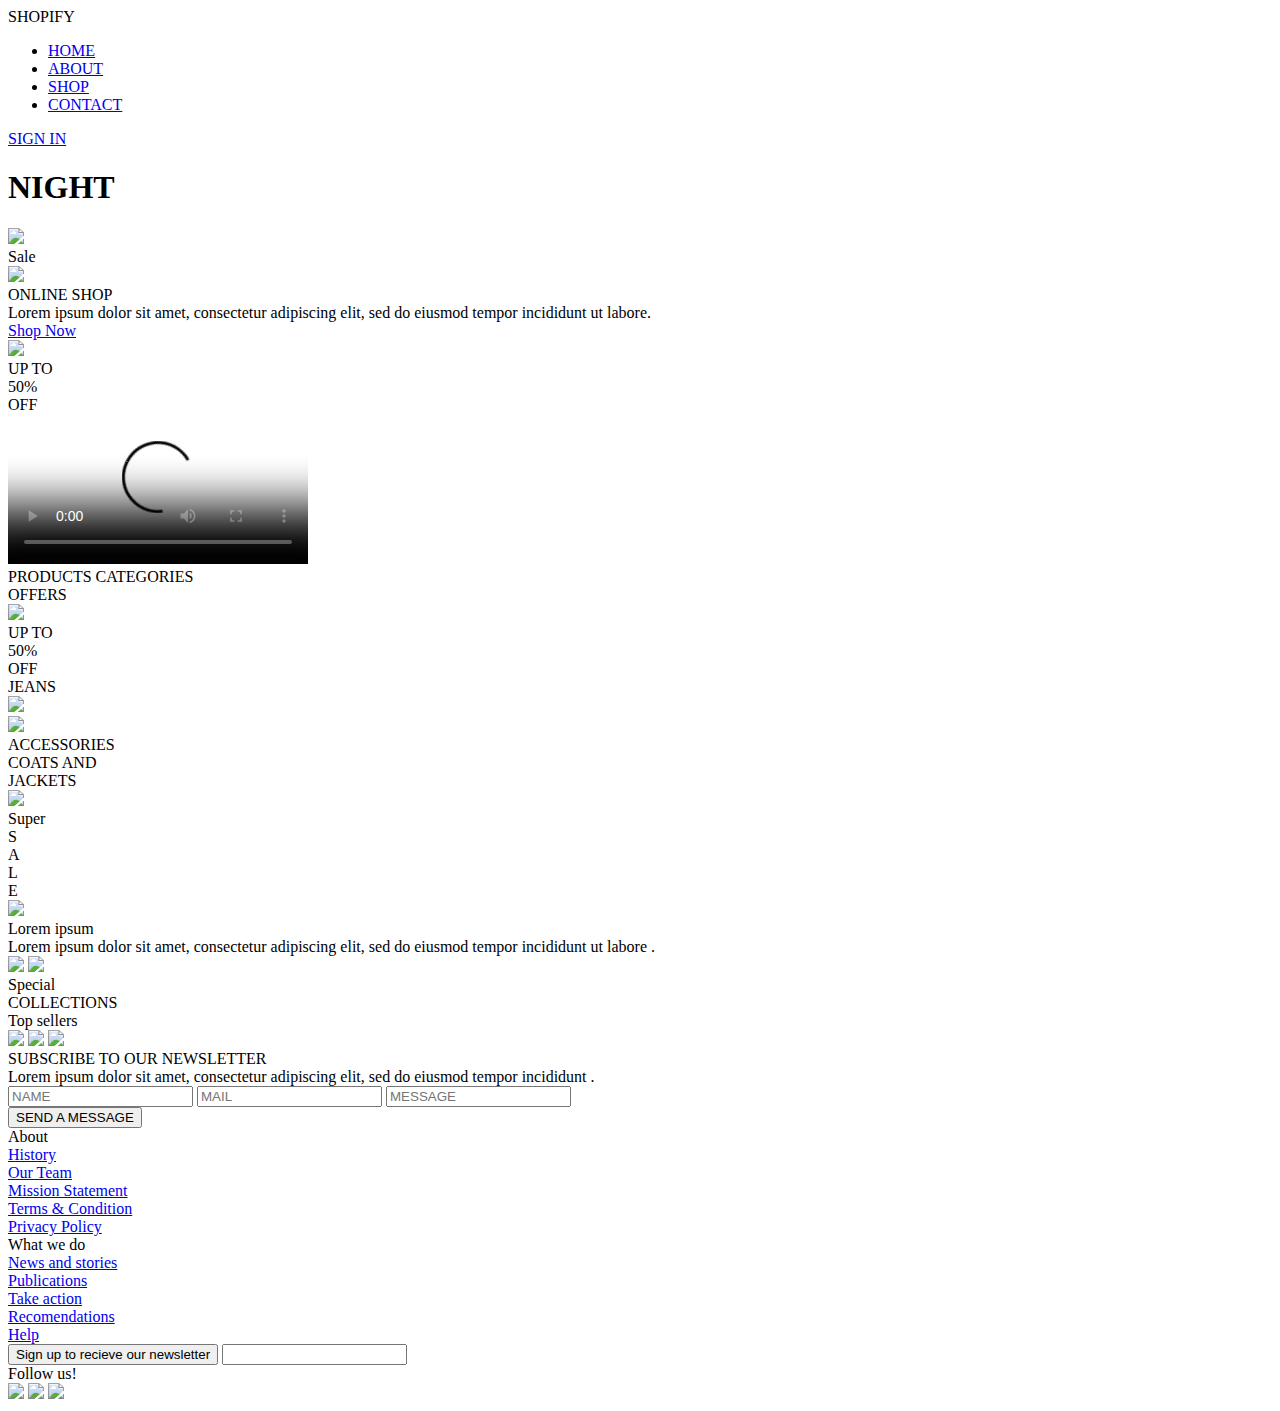
==== index.html @ 33894970 "Add files via upload" ====
<!DOCTYPE html>
<html lang="en">
<head>
    <link href="css/laba1.css" rel="stylesheet" type="text/css">
	<title>Shop</title>
    <link rel="preconnect" href="https://fonts.googleapis.com">
    <link rel="preconnect" href="https://fonts.gstatic.com" crossorigin>
    <link href="https://fonts.googleapis.com/css2?family=Baloo+2:wght@400;500;600;700&family=Pacifico&display=swap" rel="stylesheet">
</head>  
<body>
<header class="header">
    <div class="row space-between">
        <div class="logo">SHOPIFY</div>
        <div class="nav">
            <ul>
                <li><a href="#">HOME</a></li>
                <li><a href="#">ABOUT</a></li>
                <li><a href="#">SHOP</a></li>
                <li><a href="#">CONTACT</a></li>
            </ul>
        </div>
        <div class="signin"><a href="#">SIGN IN</a></div>
    </div>
</header>
    
<div class="container1 row space-between">
    <div class="container1-1">
        <h1 class="night">NIGHT</h1>
        <div class="row space-between dots">
            <img src="img/dot.png" class="dot">
            <div class="sale">Sale</div>
            <img src="img/dot.png" class="dot">
        </div>
        <div class="online-shop">ONLINE SHOP</div>
        <div class="text1">Lorem ipsum dolor sit amet, consectetur adipiscing elit, sed do eiusmod tempor incididunt ut labore.</div>
        <div class="shop-now"><a href="#">Shop Now</a></div>
    </div>

    <img src="img/boy.png" class="boy">
</div>
    
<div class="container2">
    <div class="container2-1 row center">
        <div class="upto-off">UP TO</div>
        <div class="fifty">50%</div>
        <div class="upto-off">OFF</div>
    </div>
    
    <div class="container2-2 row center">
        <video controls="controls" poster="img/circle.png" class="video-player">
        <source src="img/nevergonna.mp4" type='video/mp4; codecs="avc1.42E01E, mp4a.40.2"'>
        </video>
    </div>
</div>
    
<div class="container3">
    <div class="categories row center">PRODUCTS CATEGORIES</div>
    <div class="product-row1 row center">
        <div class="offers row">
            <div class="offers-text">OFFERS</div>
            <img src="img/shirt_white.png" class="shirt-img">
            <div class="sale2">
                <div class="upto">UP TO</div>
                <div class="fifty2">50%</div>
                <div class="off">OFF</div>
            </div>
        </div>
        <div class="jeans row">
            <div class="jeans-text">JEANS</div>
            <img src="img/jeans_white.png" class="jeans-img">
        </div>
    </div>
    <div class="product-row2 row center">
        
        <div class="acc">
            <img src="img/acc_white.png" class="acc-img">
            <div class="acc-text">ACCESSORIES</div>
        </div>
        
        <div class="coat row">
            <div class="coat-text">COATS AND<br>JACKETS</div>
            <img src="img/coat_white.png" class="coat-img">
        </div>
    </div>
</div>
    
<div class="container4 row center">
    <div class="super">Super</div>
    <div class="sale3">
        <div>S</div>
        <div>A</div>
        <div>L</div>
        <div>E</div>
    </div>
    <div class="arrow-text">
        <img src="img/arrow.png" class="arrow">
        <div class="text2">Lorem ipsum</div>
        <div class="text3">Lorem ipsum dolor sit amet, consectetur adipiscing elit, sed do eiusmod tempor incididunt ut labore .</div>
    </div>
</div>

<img class="shape" src="img/shape.png">
<img class="photo" src="img/photo.png">
<div class="container5">
    <div class="special">Special</div>
    <div class="collections">COLLECTIONS</div>
</div>
    
<div class="container6">
    <div class="top">Top sellers</div>
    <div class="photos row space-between">
        <img src="img/photo1.png" class="photo1">
        <img src="img/photo2.png" class="photo2">
        <img src="img/photo3.png" class="photo3">
    </div>
</div>


<div class="container7">
    <div class="subscribe">SUBSCRIBE TO OUR NEWSLETTER</div>
    <div class="row center">
        <div class="text4">Lorem ipsum dolor sit amet, consectetur adipiscing elit, sed do eiusmod tempor incididunt .</div>
    </div>
    <form action="/my-handling-form-page" method="post">
        <div class="inputs">
            <input type="text" placeholder="NAME" class="name" minlength="1" maxlength="50" required/>
            <input type="email" placeholder="MAIL" class="mail"/>
            <input type="text" placeholder="MESSAGE" class="message" minlength="1" maxlength="250" required/>
        </div>
        <button class="send" type="submit">SEND A MESSAGE</button>
    </form>
</div>

<div class="footer row space-between">
    <div class="footer-text">
        <div class="topic">About</div>
        <div><a href="#">History</a></div>
        <div><a href="#">Our Team</a></div>
        <div><a href="#">Mission Statement</a></div>
        <div><a href="#">Terms &amp; Condition</a></div>
        <div><a href="#">Privacy Policy</a></div>
    </div>
    <div class="footer-text">
        <div class="topic">What we do</div>
        <div><a href="#">News and stories</a></div>
        <div><a href="#">Publications</a></div>
        <div><a href="#">Take action</a></div>
        <div><a href="#">Recomendations</a></div>
        <div><a href="#">Help</a></div>
    </div>
    <div>
        <form action="/my-handling-form-page" method="post">
            <button class="topic" type="submit">Sign up to recieve our newsletter</button>
            <input type="text" class="recieve" minlength="1" maxlength="250" required/>
        </form>
        <div class="row space-between">
            <div>Follow us!</div>
            <img class="facebook" src="img/facebook_ico.png">
            <img class="insta" src="img/insta-ico.png">
            <img class="youtube" src="img/youtube_ico.png">
        </div>
    </div>
</div>
</body>
</html>
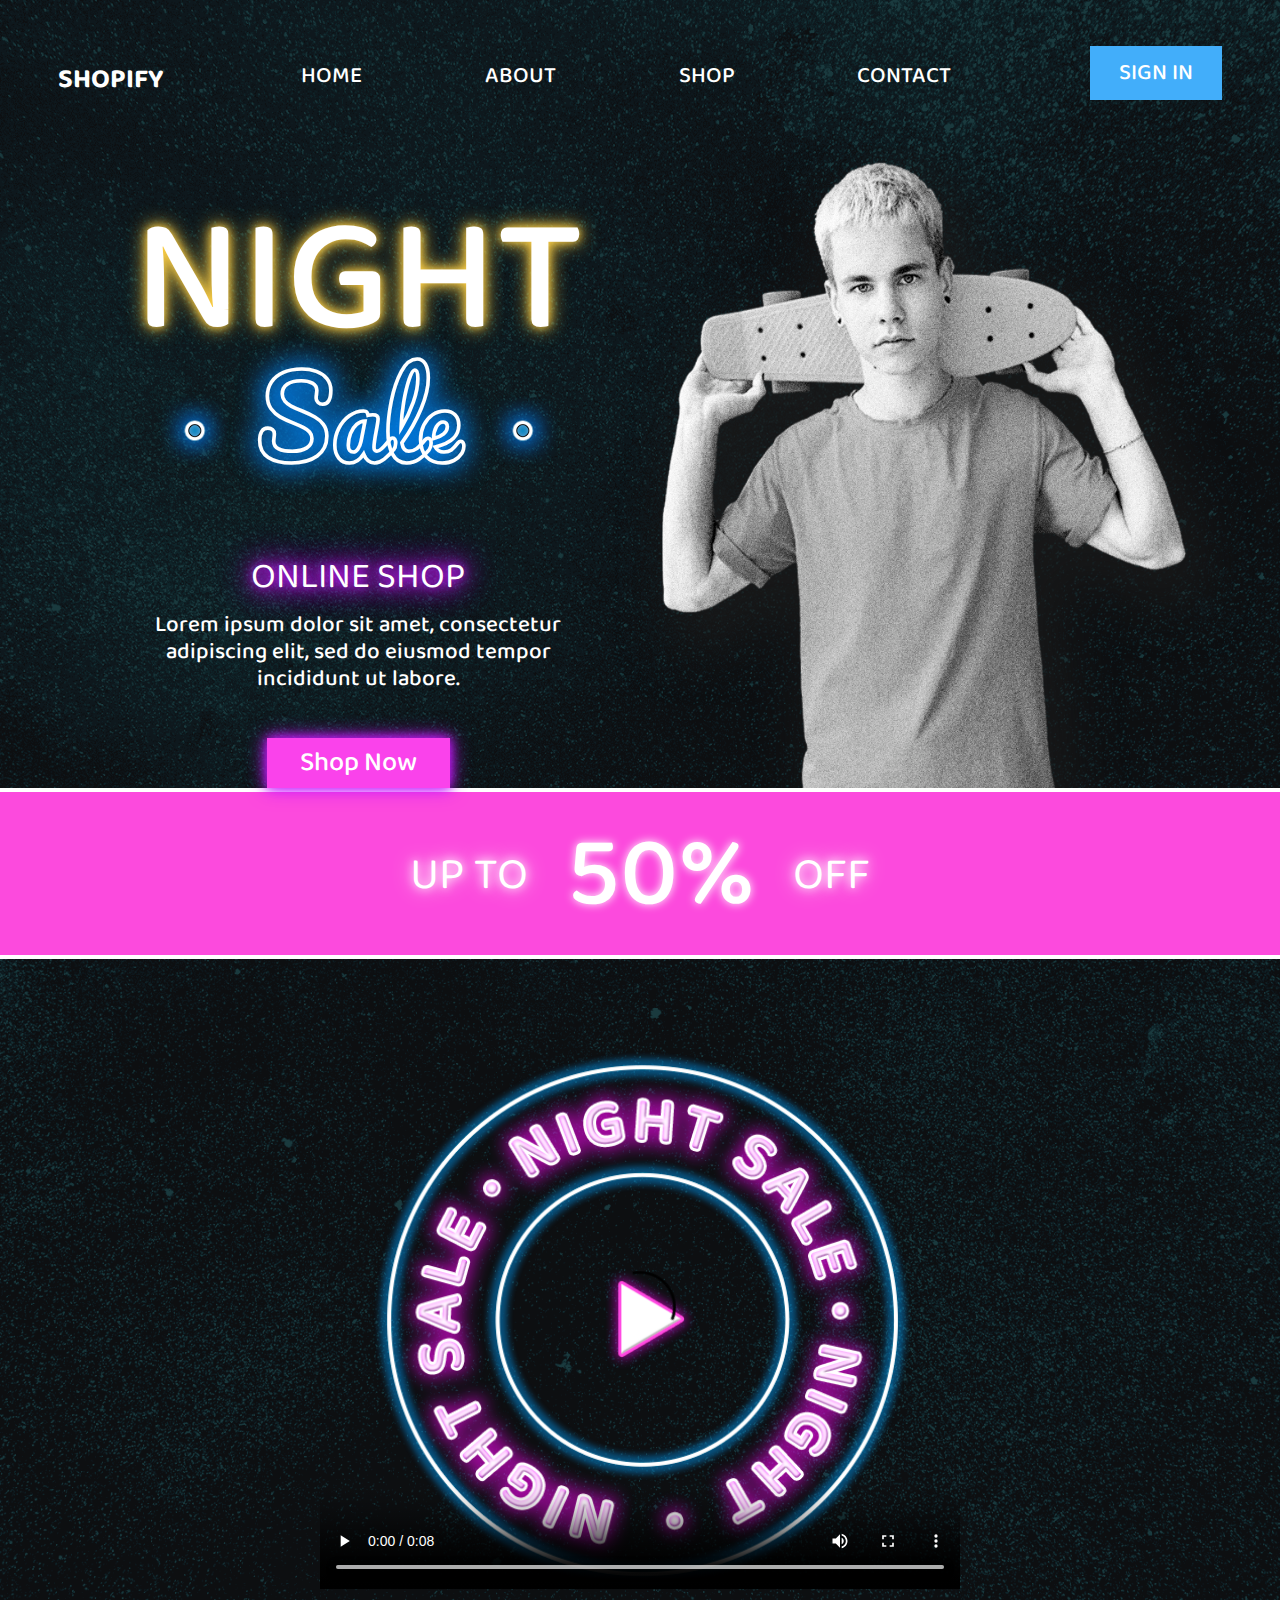
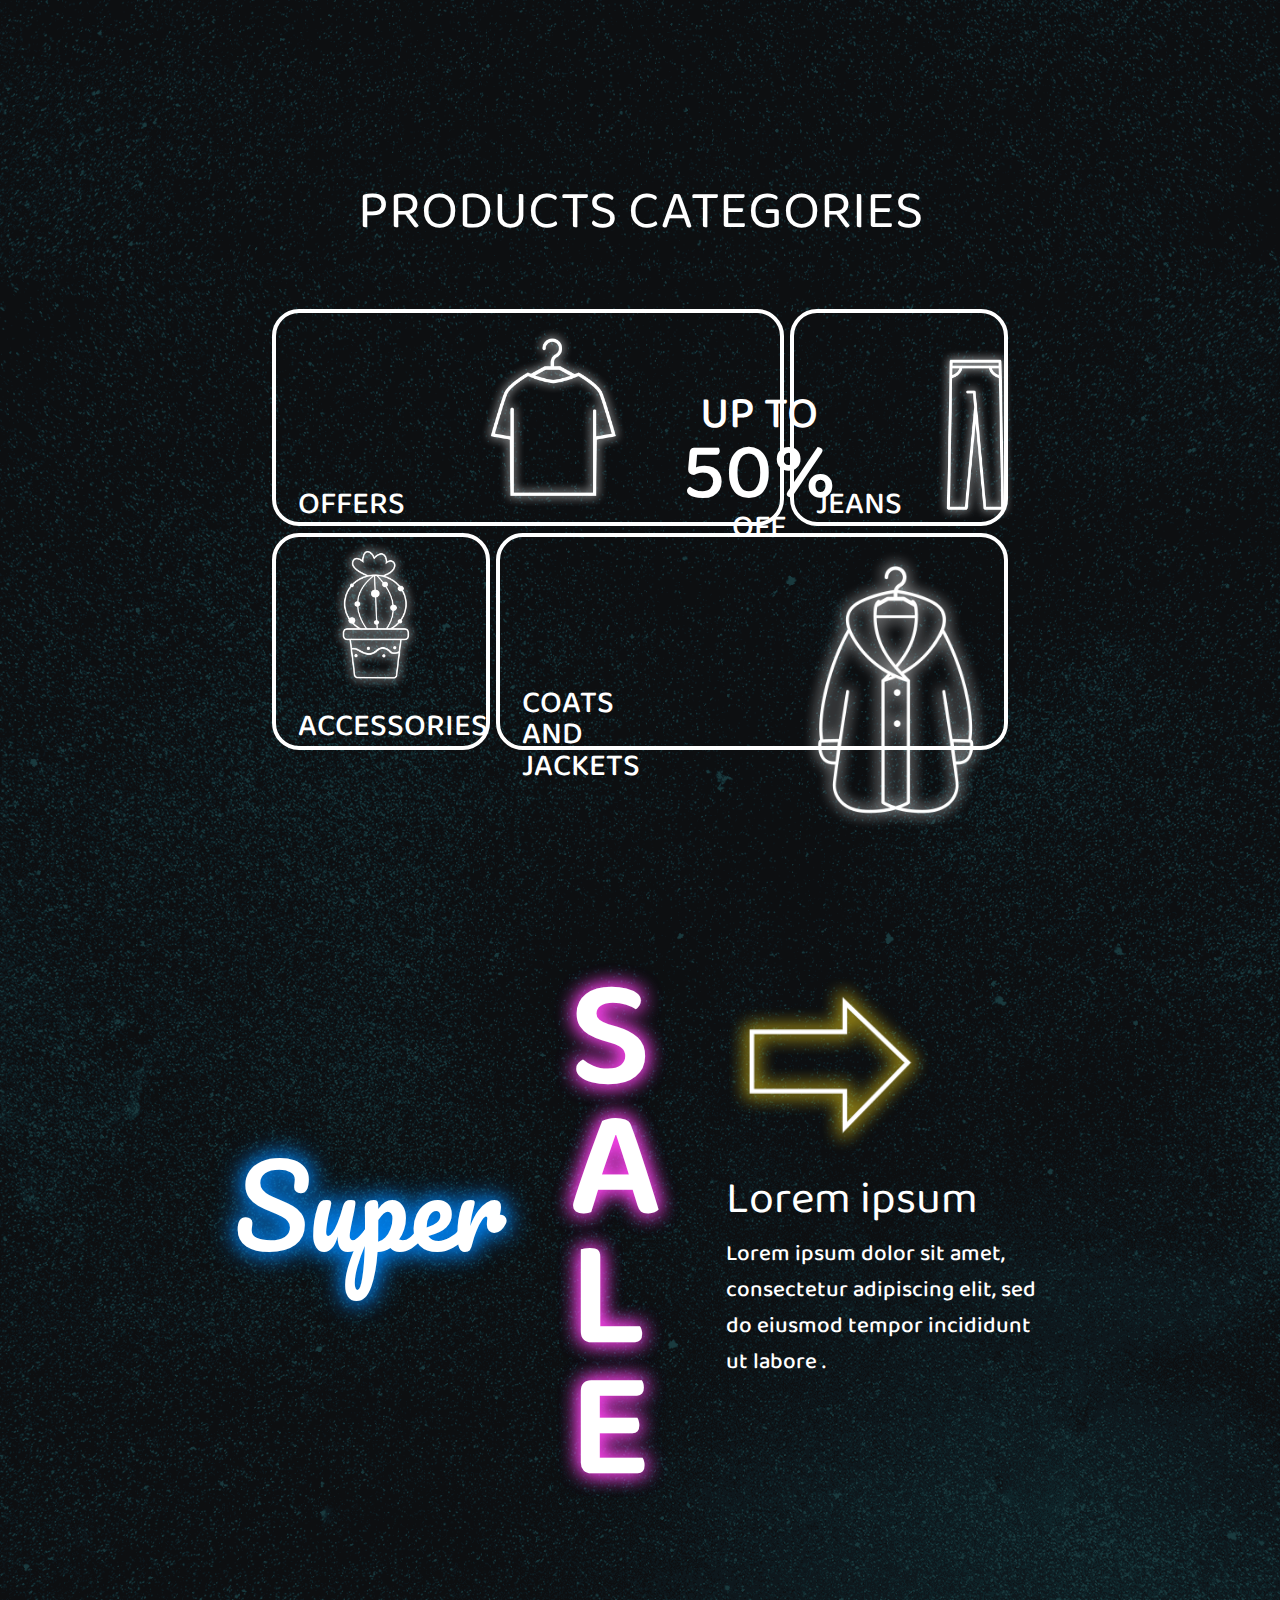
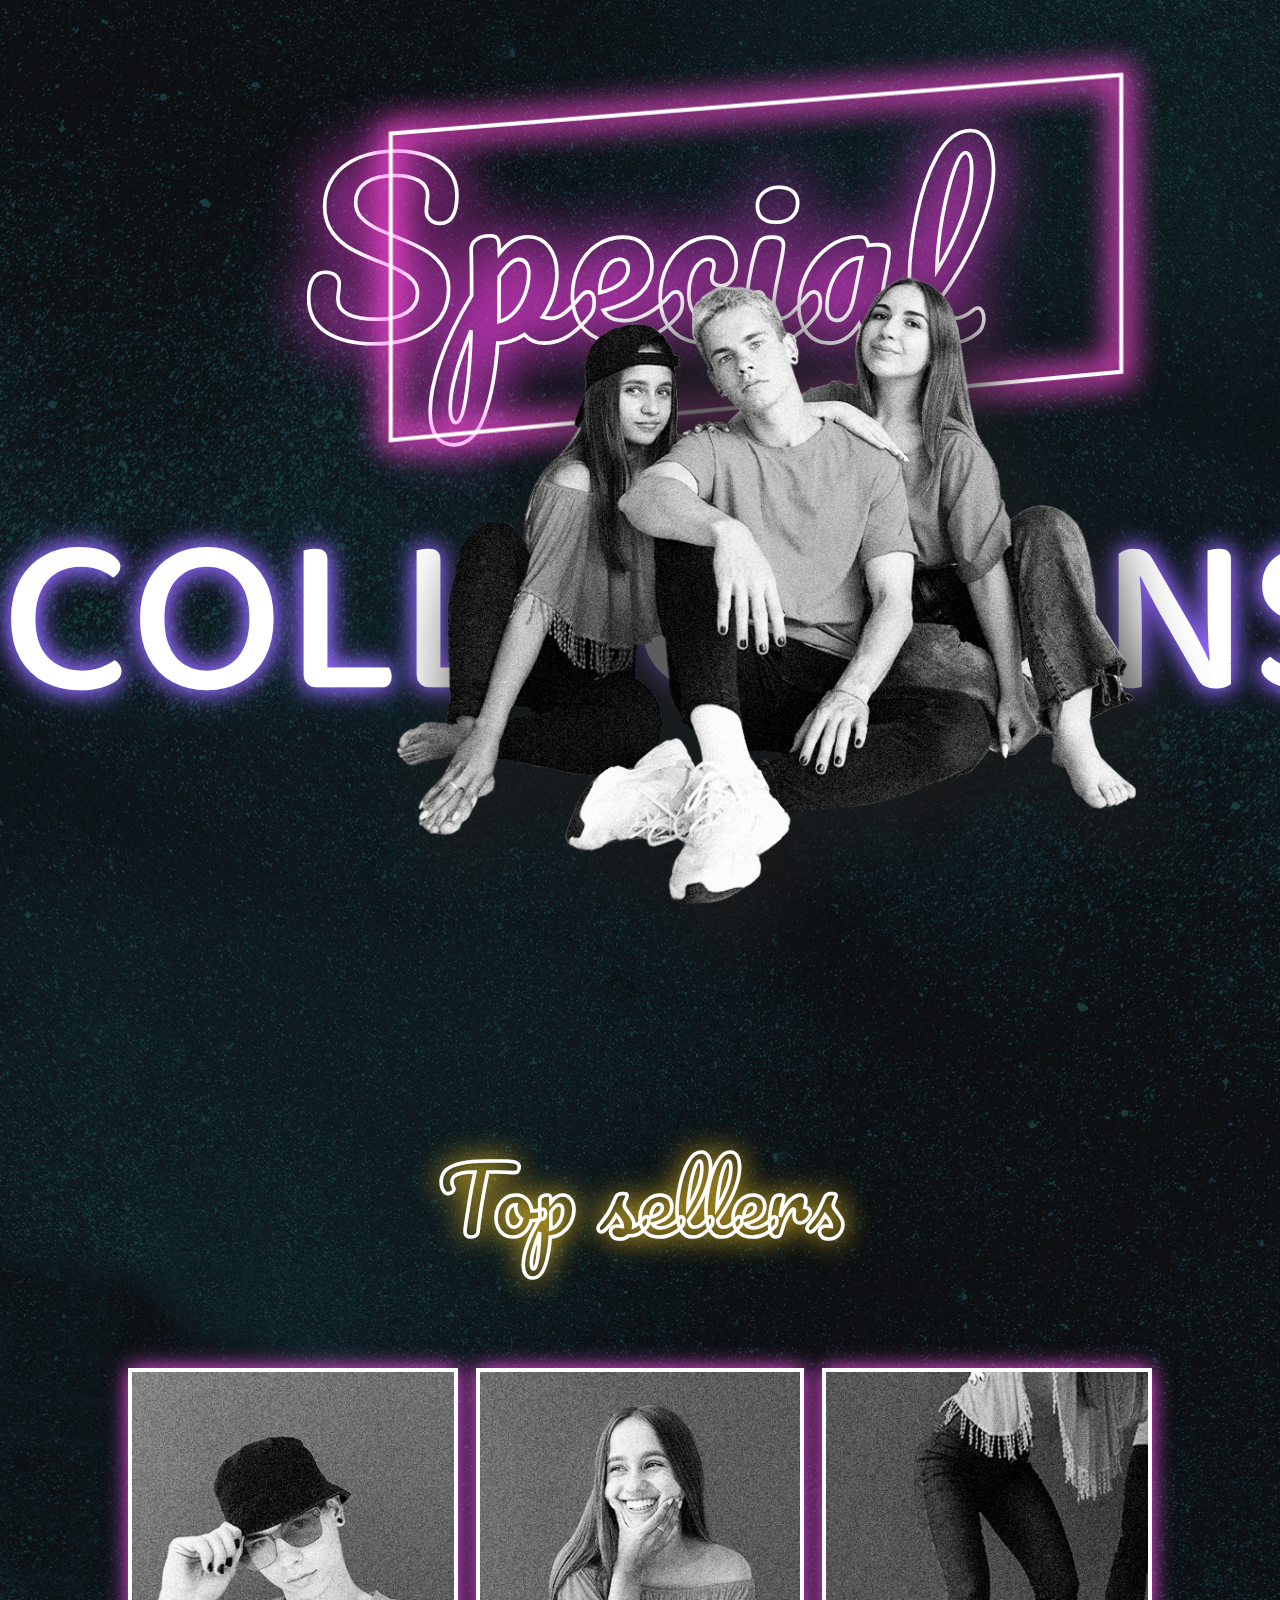
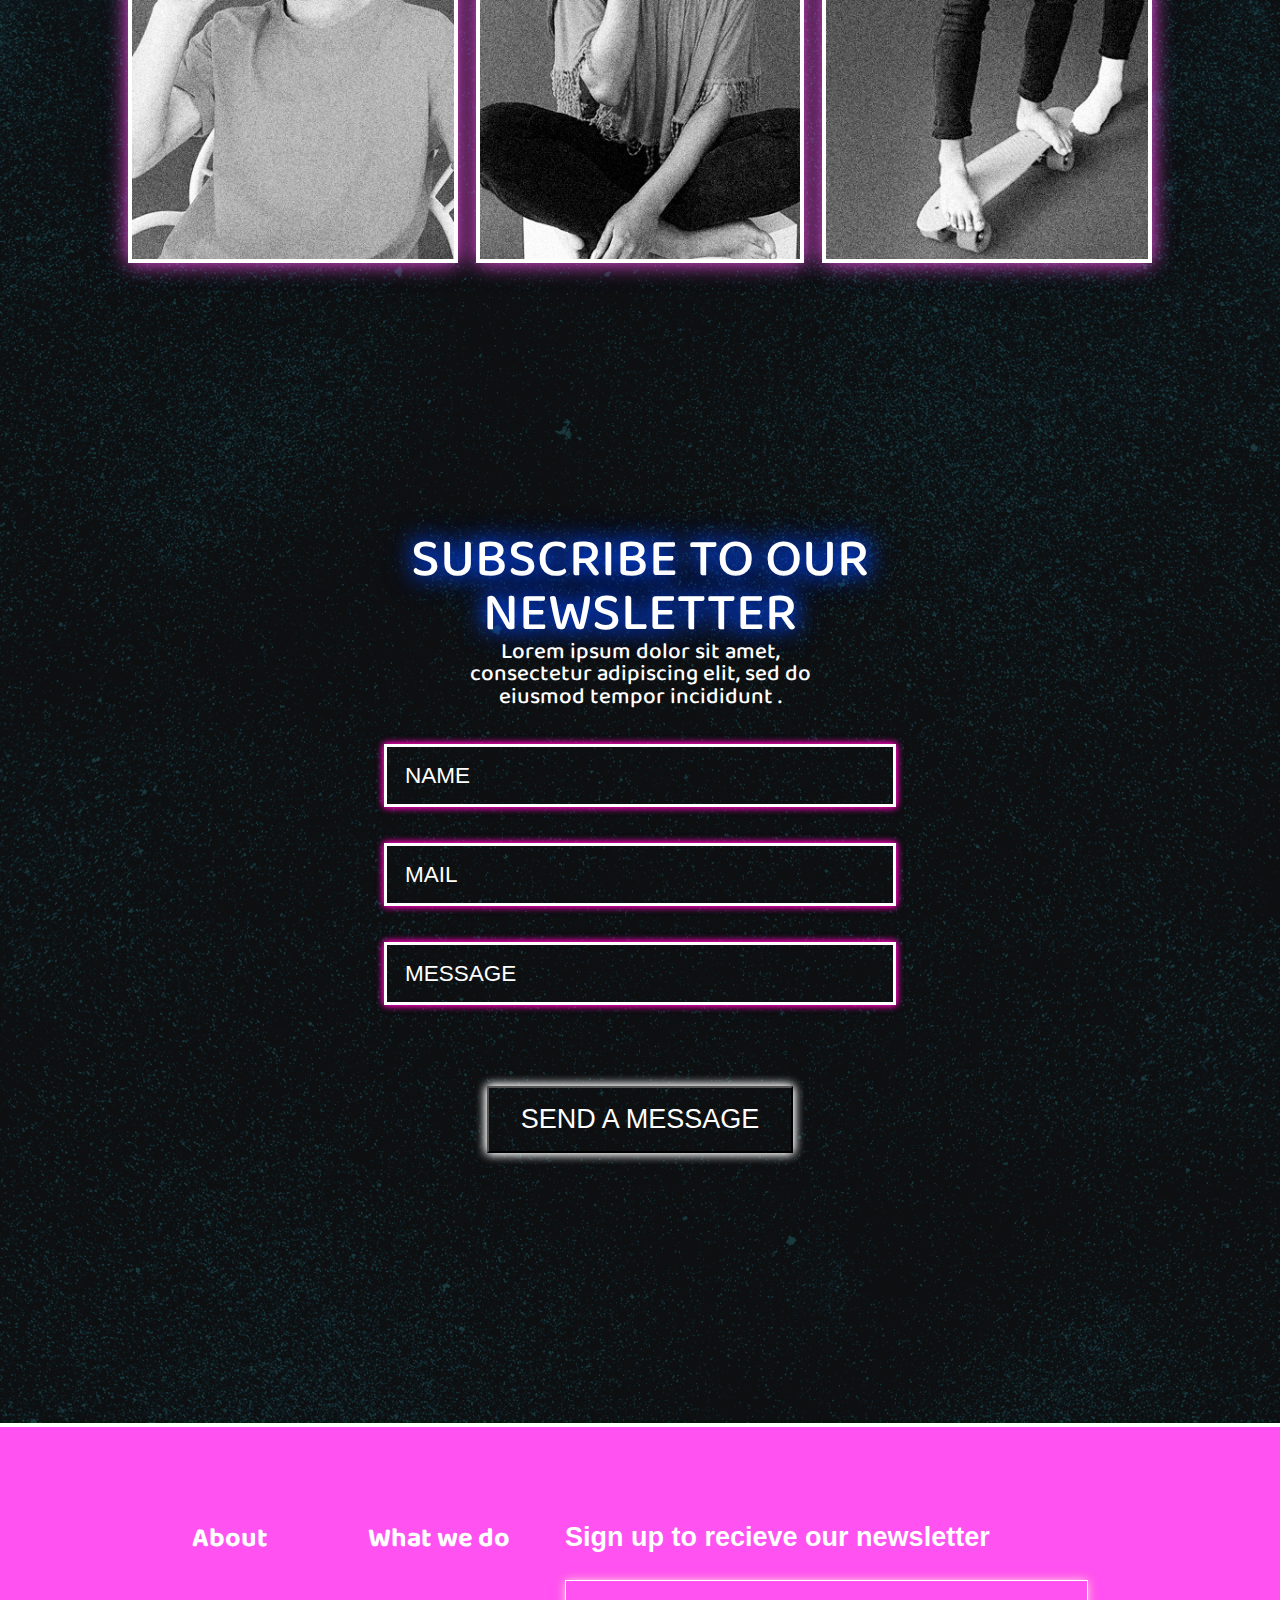
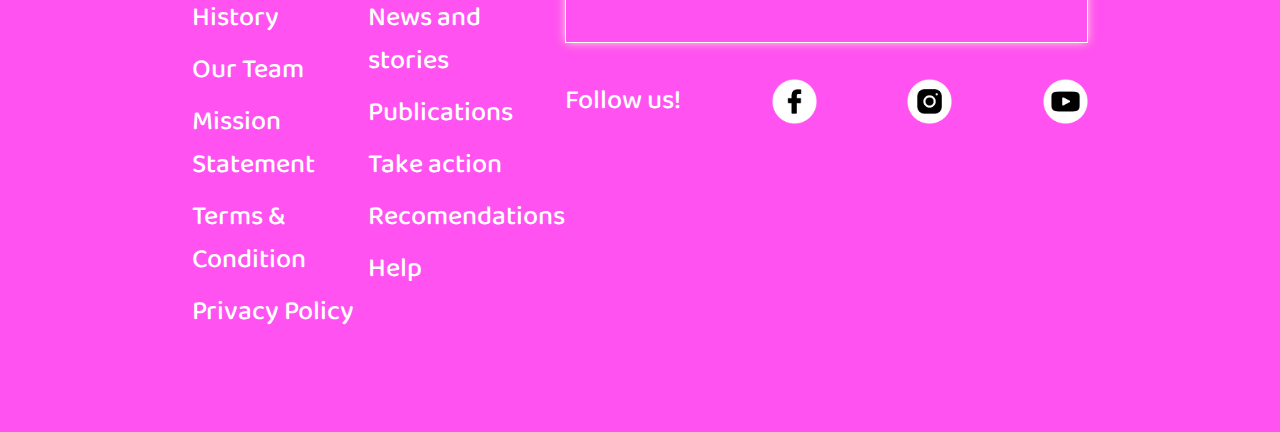
==== commit 703ef5ba: "Update index.html" ====
--- a/index.html
+++ b/index.html
@@ -1,6 +1,7 @@
 <!DOCTYPE html>
 <html lang="en">
 <head>
+    <meta charset="utf-8" />
     <link href="css/laba1.css" rel="stylesheet" type="text/css">
 	<title>Shop</title>
     <link rel="preconnect" href="https://fonts.googleapis.com">
@@ -13,10 +14,10 @@
         <div class="logo">SHOPIFY</div>
         <div class="nav">
             <ul>
-                <li><a href="#">HOME</a></li>
-                <li><a href="#">ABOUT</a></li>
-                <li><a href="#">SHOP</a></li>
-                <li><a href="#">CONTACT</a></li>
+                <li><a href="index.html">HOME</a></li>
+                <li><a href="#about">ABOUT</a></li>
+                <li><a href="#shopping">SHOP</a></li>
+                <li><a href="#contact">CONTACT</a></li>
             </ul>
         </div>
         <div class="signin"><a href="#">SIGN IN</a></div>
@@ -33,7 +34,7 @@
         </div>
         <div class="online-shop">ONLINE SHOP</div>
         <div class="text1">Lorem ipsum dolor sit amet, consectetur adipiscing elit, sed do eiusmod tempor incididunt ut labore.</div>
-        <div class="shop-now"><a href="#">Shop Now</a></div>
+        <div class="shop-now"><a href="#shopping">Shop Now</a></div>
     </div>
 
     <img src="img/boy.png" class="boy">
@@ -54,9 +55,9 @@
 </div>
     
 <div class="container3">
-    <div class="categories row center">PRODUCTS CATEGORIES</div>
+    <a class="categories row center" name="shopping">PRODUCTS CATEGORIES</a>
     <div class="product-row1 row center">
-        <div class="offers row">
+        <div class="offers row" onclick="document.location='offers.html'">
             <div class="offers-text">OFFERS</div>
             <img src="img/shirt_white.png" class="shirt-img">
             <div class="sale2">
@@ -65,19 +66,18 @@
                 <div class="off">OFF</div>
             </div>
         </div>
-        <div class="jeans row">
+        <div class="jeans row" onclick="document.location='jeans.html'">
             <div class="jeans-text">JEANS</div>
             <img src="img/jeans_white.png" class="jeans-img">
         </div>
     </div>
     <div class="product-row2 row center">
-        
-        <div class="acc">
+        <div class="acc" onclick="document.location='acces.html'">
             <img src="img/acc_white.png" class="acc-img">
             <div class="acc-text">ACCESSORIES</div>
         </div>
         
-        <div class="coat row">
+        <div class="coat row" onclick="document.location='coats.html'">
             <div class="coat-text">COATS AND<br>JACKETS</div>
             <img src="img/coat_white.png" class="coat-img">
         </div>
@@ -93,7 +93,7 @@
         <div>E</div>
     </div>
     <div class="arrow-text">
-        <img src="img/arrow.png" class="arrow">
+        <img src="img/arrow.png" class="arrow" onclick="document.location='index.html'">
         <div class="text2">Lorem ipsum</div>
         <div class="text3">Lorem ipsum dolor sit amet, consectetur adipiscing elit, sed do eiusmod tempor incididunt ut labore .</div>
     </div>
@@ -117,7 +117,7 @@
 
 
 <div class="container7">
-    <div class="subscribe">SUBSCRIBE TO OUR NEWSLETTER</div>
+    <a class="subscribe" name="contact">SUBSCRIBE TO OUR NEWSLETTER</a>
     <div class="row center">
         <div class="text4">Lorem ipsum dolor sit amet, consectetur adipiscing elit, sed do eiusmod tempor incididunt .</div>
     </div>
@@ -134,7 +134,7 @@
 <div class="footer row space-between">
     <div class="footer-text">
         <div class="topic">About</div>
-        <div><a href="#">History</a></div>
+        <div><a href="#" name="about">History</a></div>
         <div><a href="#">Our Team</a></div>
         <div><a href="#">Mission Statement</a></div>
         <div><a href="#">Terms &amp; Condition</a></div>
@@ -162,4 +162,4 @@
     </div>
 </div>
 </body>
-</html>+</html>
--- a/css/laba1.css
+++ b/css/laba1.css
@@ -0,0 +1,606 @@
+* {
+    box-sizing: border-box;
+    margin: 0;
+    padding: 0;
+    box-sizing: border-box;
+}
+
+body {
+    background-image: url(../img/stars.png);
+    background-size: 100% auto;
+    background-color: #101010;
+    background-repeat: no-repeat;
+    color: #fff;
+    font-family: 'Baloo 2', cursive;
+    font-weight: 500;
+}
+
+
+/* BASE */
+.row {
+    display: flex;
+}
+
+.space-between {
+    justify-content: space-between;
+}
+
+.center {
+    justify-content: center;
+}
+
+/* */
+
+
+/* HEADER */
+.header {
+    padding-right: 6.4vh;
+    padding-left: 6.4vh;
+}
+
+.logo {
+    padding-top: 6.4vh;
+    font-weight: 700;
+    font-size: 3vh;
+}
+
+.nav {
+    padding-top: 6.4vh;
+    font-size: 2.5vh;
+}
+
+.nav ul {
+    display: flex;
+    margin: 0;
+    padding: 0;
+    list-style-type: none;
+}
+
+.nav li + li {
+    margin-left: 9.6vw;
+}
+
+.nav a {
+    color: #fff;
+    text-decoration: none;
+    font-weight: 500;
+}
+
+.nav a:hover {
+    text-shadow: 0 0 10px #c619ff, 0 0 20px #c619ff;
+    tansition: all .1s linear;
+    -webkit-transition: all .1s linear;
+    -moz-transition: all .1s linear; 
+}
+
+.signin {
+    padding-top: 5.1vh;
+    font-size: 2.5vh;
+}
+
+.signin a {
+    color: #fff;
+    text-decoration: none;
+    font-weight: 500;
+    
+    display: inline-block;
+    height: 6vh;
+    background: #42aefa;
+    padding-left: 2.3vw;
+    padding-right: 2.3vw;
+    line-height: 6vh;
+}
+
+.signin a:hover {
+    background: #fa42eb;
+    tansition: all .3s linear;
+    -webkit-transition: all .3s linear;
+    -moz-transition: all .3s linear; 
+}
+/* */
+
+
+/* CONTAINER 1 */
+.container1-1 {
+    text-align: center;
+    width: 54vh;
+    margin-top: 12vh;
+    margin-left: 9vw;
+    line-height: 0.9;
+}
+
+.night {
+    font-size: 18vh;
+    font-weight: 500;
+    text-shadow: 0 0 10px #ffd146, 0 0 20px #ffd146;
+}
+
+.sale {
+    font-size: 12vh;
+    font-family: 'Pacifico', cursive;
+    margin-top: 1.5vh;
+    text-shadow: 0 0 30px #008aff, 0 0 30px #008aff;
+    -webkit-text-fill-color: transparent;
+    -webkit-text-stroke: .4vh #fff;
+}
+
+.dot {
+    height: 9vh;
+    width: 9vh;
+    margin-top: 4vh;
+}
+
+.dots {
+    margin-left: 3vw;
+    margin-right: 3vw;
+}
+
+.online-shop {
+    font-size: 4vh;
+    font-weight: 400;
+    margin-top: 10vh;
+    text-shadow: 0 0 10px #c619ff, 0 0 20px #c619ff, 0 0 30px #c619ff, 0 0 40px #c619ff;
+}
+
+.text1 {
+    font-size: 2.5vh;
+    font-weight: 500;
+    margin-top: 2vh;
+    line-height: 1.2;
+}
+
+.shop-now a {
+    color: #fff;
+    text-decoration: none;
+    font-weight: 500;
+    font-size: 3vh;
+    
+    display: inline-block;
+    background: #fa42eb;
+    transition: all 0.6s;
+    padding-left: 33px;
+    padding-right: 33px;
+    line-height: 50px;
+    margin-top: 5vh;
+    
+    box-shadow: 0 0 10px #c619ff, 0 0 20px #c619ff;
+}
+
+.shop-now a:hover {
+    background: #42aefa;
+    box-shadow: 0 0 10px #008aff, 0 0 20px #008aff;
+    tansition: all .3s linear;
+    -webkit-transition: all .3s linear;
+    -moz-transition: all .3s linear; 
+}
+
+.boy {
+    margin-top: 5vh;
+    margin-right: 2vw;
+    width: 50vw;
+}
+/* */
+
+
+/* CONTAINER 2 */
+.container2-1 {
+    height: 19vh;
+    background: #fc4add;
+    border-top: .5vh solid #fff;
+    border-bottom: .5vh solid #fff;
+}
+
+.upto-off {
+    padding-left: 3vw;
+    padding-right: 3vw;
+    margin-top: 5.2vh;
+    font-weight: 400;
+    font-size: 5vh;
+    text-shadow: 0 0 10px #fff, 0 0 20px #fff;
+}
+
+.fifty {
+    margin-top: .5vh;
+    font-weight: 500;
+    font-size: 11vh;
+    text-shadow: 0 0 10px #fff;
+}
+
+.video-player {
+    margin-top: 10vh;
+    width: 50vw;
+    height: 60vh;
+}
+
+video::-webkit-media-controls {
+    /*
+    display: none !important;
+    opacity: 0 !important;
+    */
+}
+/* */
+
+
+/* CONTAINER 3 */
+.container3 {
+    margin-top: 20vh;
+}
+
+.categories {
+    font-weight: 400;
+    font-size: 6vh;
+}
+
+.product-row1 {
+    margin-top: 6vh;
+    height: 17vw;
+}
+
+.offers {
+    color: #fff;
+    text-decoration: none;
+    font-weight: 500;
+    width: 40vw;
+    border: 0.5vh solid #fff;
+    border-radius: 3vh;
+}
+
+.offers:hover, .jeans:hover, .acc:hover, .coat:hover {
+    cursor: pointer;
+    border: 0.5vh solid #337ec1;
+    box-shadow: 0 0 20px #198bff, 0 0 10px #198bff;
+    text-shadow: 0 0 10px #fff;
+    tansition: all .1s linear;
+    -webkit-transition: all .1s linear;
+    -moz-transition: all .1s linear; 
+}
+
+.offers-text, .jeans-text {
+    font-size: 3.5vh;
+    margin-top: 13vw;
+    margin-left: 1.7vw;
+}
+
+.shirt-img {
+    margin-left: 3.5vw;
+    height: 16vw;
+}
+
+.sale2 {
+    margin-top: 9vh;
+    margin-left: 2vw;
+}
+
+.upto {
+    font-size: 5vh;
+    line-height: 0.95;
+}
+
+.fifty2 {
+    font-size: 9vh;
+    line-height: 0.95;
+}
+
+.off {
+    font-size: 3.5vh;
+    line-height: 0.95;
+}
+
+.sale2 {
+    text-align: center;
+}
+
+.jeans {
+    width: 17vw;
+    border: 0.5vh solid #fff;
+    border-radius: 3vh;
+    margin-left: .5vw;
+}
+
+.jeans-img {
+    height: 15vw;
+    margin-top: 2.5vh;
+    margin-left: 1.5vw;
+}
+
+.product-row2 {
+    margin-top: .5vw;
+    height: 17vw;
+}
+
+.acc {
+    width: 17vw;
+    border: 0.5vh solid #fff;
+    border-radius: 3vh;
+}
+
+.acc-img {
+    height: 12.2vw;
+    margin-left: 3.5vw;
+}
+
+.acc-text {
+    font-size: 3.5vh;
+    margin-left: 1.7vw;
+}
+
+.coat {
+    width: 40vw;
+    border: 0.5vh solid #fff;
+    border-radius: 3vh;
+    margin-left: .5vw;
+}
+
+.coat-text {
+    font-size: 3.5vh;
+    margin-left: 1.7vw;
+    margin-top: 11.8vw;
+    line-height: 1;
+}
+
+.coat-img {
+    margin-left: 10vw;
+    margin-top: 1vh;
+    height: 33vh;
+}
+/* */
+
+
+/* CONTAINER 4*/
+.container4 {
+    margin-top: 25vh;
+}
+
+.super {
+    font-size: 12vh;
+    font-family: 'Pacifico', cursive;
+    margin-top: 15vh;
+    text-shadow: 0 0 20px #008aff, 0 0 30px #008aff;
+}
+
+.sale3 {
+    font-weight: 600;
+    font-size: 17vh;
+    text-shadow: 0 0 20px #fa42eb, 0 0 20px #fa42eb;
+    line-height: 0.85;
+    margin-left: 5vw;
+}
+
+.arrow {
+    height: 20vh;
+}
+
+.arrow:hover {
+    cursor: pointer;
+    margin-left: 3vh;
+    tansition: all .1s linear;
+    -webkit-transition: all .1s linear;
+    -moz-transition: all .1s linear; 
+}
+
+.arrow-text {
+    margin-left: 5vw;
+}
+
+.text2 {
+    font-weight: 400;
+    font-size: 5vh;
+}
+
+.text3 {
+    width: 25vw;
+    font-size: 2.5vh;
+}
+/* */
+
+
+/* CONTAINER 5 */
+.container5 {
+    text-align: center;
+    margin-top: 17vh;
+}
+
+.special {
+    font-size: 25vh;
+    font-family: 'Pacifico', cursive;
+    text-shadow: 0 0 60px #fa42eb;
+    -webkit-text-fill-color: transparent;
+    -webkit-text-stroke: .4vh #fff;
+    z-index: 1;
+}
+
+.collections {
+    font-size: 25vh;
+    text-shadow: 0 0 20px #9268fe, 0 0 30px #9268fe;
+    color: #fff;
+    z-index: 1;
+}
+
+.shape {
+    position: absolute;
+    z-index: 3;
+    margin-left: 27.3vw;
+    margin-top: 15.3vh;
+    height: 50vh;
+}
+
+.photo {
+    position: absolute;
+    z-index: 3;
+    margin-left: 24vw;
+    margin-top: 39vh;
+    height: 87vh;
+}
+/* */
+
+
+/* CONTAINER 6 */
+.container6 {
+    text-align: center;
+    margin-top: 35vh;
+    margin-left: 10vw;
+    margin-right: 10vw;
+}
+
+.top {
+    font-size: 10vh;
+    font-family: 'Pacifico', cursive;
+    text-shadow: 0 0 30px #fece26;
+    -webkit-text-fill-color: transparent;
+    -webkit-text-stroke: .4vh #fff;
+}
+
+.photos {
+    margin-top: 10vh;
+    height: 55vh;
+}
+
+.photo1, .photo2, .photo3 {
+    border: 0.5vh solid #fff;
+    box-shadow: 0 0 20px #ff52f1;
+}
+
+/* */
+
+
+/* CONTAINER 7 */
+
+.container7 {
+    margin-left: 40vw;
+    margin-top: 30vh;
+    margin-left: auto;
+    margin-right: auto;
+    width: 40vw;
+    text-align: center;
+}
+
+.subscribe {
+    font-size: 6vh;
+    text-shadow: 0 0 20px #0048ff, 0 0 30px #0048ff;
+    line-height: 1;
+    margin-bottom: 2vh;
+}
+
+.text4 {
+    font-size: 2.5vh;
+    margin-bottom: 4vh;
+    line-height: 1;
+    text-align: center;
+    width: 27vw;
+}
+
+.name, .mail, .message {
+    background: transparent;
+    border: 0.4vh solid #fff;
+    width: 100%;
+    height: 7vh;
+    padding: 2vh;
+    color: #fff;
+    box-shadow: 0 0 7px #ff00ba, 0 0 7px #ff00ba;
+    margin-bottom: 4vh;
+    font-size: 2.5vh;
+}
+::-webkit-input-placeholder { color: #fff;} 
+:-moz-placeholder { color: #fff; }
+::-moz-placeholder { color: #fff; }
+:-ms-input-placeholder { color: #fff; }
+
+.inputs input:valid:not(:placeholder-shown) {
+	border-color: green;
+}
+
+.inputs input:invalid:not(:placeholder-shown) {
+	border-color: red;
+}
+
+.send {
+    color: #fff;
+    text-decoration: none;
+    font-weight: 500;
+    font-size: 3vh;
+    
+    display: inline-block;
+    background: transparent;
+    padding-left: 2.5vw;
+    padding-right: 2.5vw;
+    line-height: 7vh;
+    margin-top: 5vh;
+    
+    box-shadow: 0 0 10px #fff, 0 0 10px #fff;
+}
+
+.send:hover {
+    text-shadow: 0 0 2vh #fff, 0 0 3vh #fff;
+    tansition: all .3s linear;
+    -webkit-transition: all .3s linear;
+    -moz-transition: all .3s linear; 
+}
+/* */
+
+
+/* FOOTER */
+.footer {
+    width: 100%;
+    height: auto;
+    background-color: #ff52f1;
+    margin-top: 30vh;
+    padding-left: 15vw;
+    padding-right: 15vw;
+    padding-top: 10vh;
+    padding-bottom: 10vh;
+    border-top: 0.5vh solid #fff;
+    font-size: 3vh;
+}
+
+.recieve {
+    background: transparent;
+    border: 0.2vh solid #fff;
+    width: 100%;
+    height: 7vh;
+    padding: 2vh;
+    color: #fff;
+    box-shadow: 0 0 10px #fff, 0 0 10px #ff00ba;
+    margin-bottom: 4vh;
+}
+
+button:hover {
+    cursor: pointer;
+}
+
+.topic {
+    font-weight: 700;
+    margin-bottom: 3vh;
+    color: #fff;
+    text-decoration: none;
+    border: none;
+    font-size: 3vh;
+    
+    display: inline-block;
+    background: transparent;
+}
+
+.footer-text div {
+    padding-bottom: 1vh;
+}
+
+.facebook, .insta, .youtube {
+    height: 5vh;
+}
+
+.facebook:hover, .insta:hover, .youtube:hover {
+    height: 5vh;
+    cursor: pointer;
+}
+
+.footer-text a {
+    color: #fff;
+    text-decoration: none;
+    font-weight: 500;
+}
+
+.topic a {
+    color: #fff;
+    text-decoration: none;
+    font-weight: 700;
+}
+/* */
